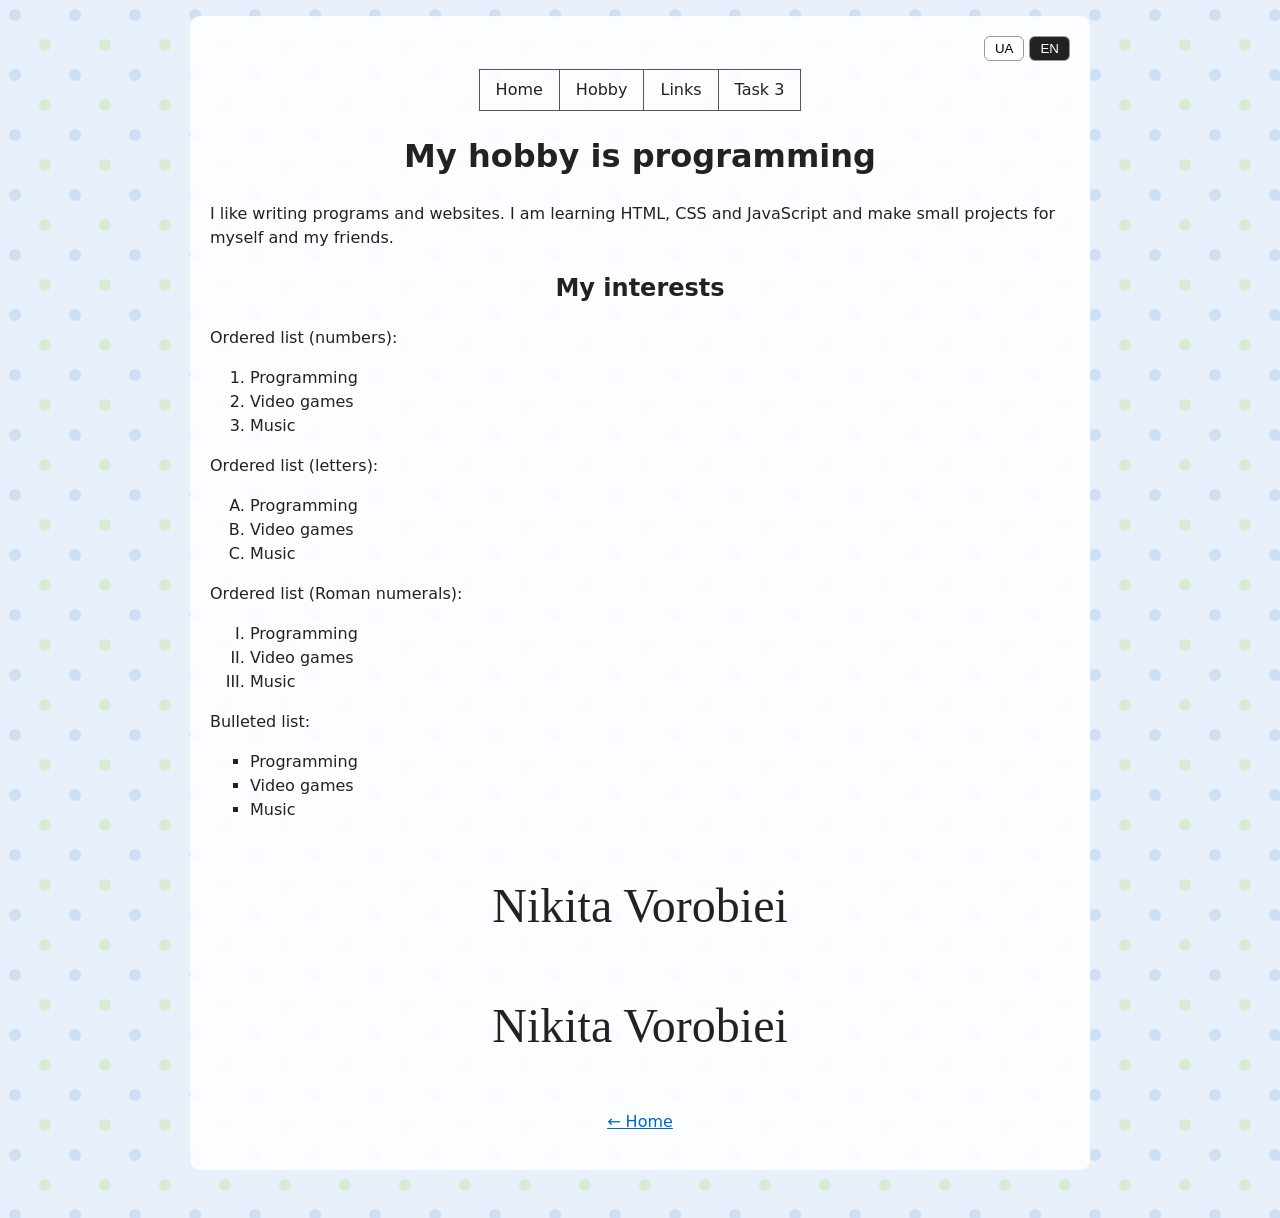
==== hobby.html @ 6f9ba2a3 "Practical work 1: index, hobby, links, task3 pages (UA/EN) Co-Authored-By: Claude Opus 5.5 <noreply@" ====
<!doctype html>
<html lang="uk">
<head>
<meta charset="utf-8">
<meta name="viewport" content="width=device-width, initial-scale=1">
<title>Hobby</title>
<link rel="stylesheet" href="style.css">
</head>
<body>
<main>
  <div class="lang"><button data-lang="uk">UA</button> <button data-lang="en">EN</button></div>

  <table class="menu"><tr>
    <td><a href="index.html"><span class="uk">Головна</span><span class="en">Home</span></a></td>
    <td><a href="hobby.html"><span class="uk">Хобі</span><span class="en">Hobby</span></a></td>
    <td><a href="links.html"><span class="uk">Посилання</span><span class="en">Links</span></a></td>
    <td><a href="task3.html"><span class="uk">Завдання 3</span><span class="en">Task 3</span></a></td>
  </tr></table>

  <h1 align="center"><span class="uk">Моє хобі — програмування</span><span class="en">My hobby is programming</span></h1>
  <p class="uk">Мені подобається писати програми й сайти. Я вчу HTML, CSS та JavaScript і роблю невеликі проєкти для себе та друзів.</p>
  <p class="en">I like writing programs and websites. I am learning HTML, CSS and JavaScript and make small projects for myself and my friends.</p>

  <h2><span class="uk">Мої інтереси</span><span class="en">My interests</span></h2>

  <p><span class="uk">Нумерований список (цифри):</span><span class="en">Ordered list (numbers):</span></p>
  <ol type="1">
    <li><span class="uk">Програмування</span><span class="en">Programming</span></li>
    <li><span class="uk">Комп'ютерні ігри</span><span class="en">Video games</span></li>
    <li><span class="uk">Музика</span><span class="en">Music</span></li>
  </ol>

  <p><span class="uk">Нумерований список (літери):</span><span class="en">Ordered list (letters):</span></p>
  <ol type="A">
    <li><span class="uk">Програмування</span><span class="en">Programming</span></li>
    <li><span class="uk">Комп'ютерні ігри</span><span class="en">Video games</span></li>
    <li><span class="uk">Музика</span><span class="en">Music</span></li>
  </ol>

  <p><span class="uk">Нумерований список (римські цифри):</span><span class="en">Ordered list (Roman numerals):</span></p>
  <ol type="I">
    <li><span class="uk">Програмування</span><span class="en">Programming</span></li>
    <li><span class="uk">Комп'ютерні ігри</span><span class="en">Video games</span></li>
    <li><span class="uk">Музика</span><span class="en">Music</span></li>
  </ol>

  <p><span class="uk">Маркований список:</span><span class="en">Bulleted list:</span></p>
  <ul type="square">
    <li><span class="uk">Програмування</span><span class="en">Programming</span></li>
    <li><span class="uk">Комп'ютерні ігри</span><span class="en">Video games</span></li>
    <li><span class="uk">Музика</span><span class="en">Music</span></li>
  </ul>

  <!-- Task 1: Wingdings and Webdings (work only where these fonts are installed, e.g. Windows) -->
  <p style="font-family: Wingdings; font-size: 48px; text-align: center;">Nikita Vorobiei</p>
  <p style="font-family: Webdings; font-size: 48px; text-align: center;">Nikita Vorobiei</p>

  <p style="text-align: center;"><a href="index.html"><span class="uk">← На головну</span><span class="en">← Home</span></a></p>
</main>
<script src="lang.js"></script>
</body>
</html>
---- style.css ----
html[lang="uk"] .en, html[lang="en"] .uk { display: none; }

body {
  margin: 0; padding: 16px 16px 48px;
  font-family: system-ui, sans-serif; line-height: 1.5;
  background: #fdf6e3 url("bg.svg"); color: #222;
}
main { max-width: 860px; margin: 0 auto; background: rgba(255,255,255,.88); padding: 20px; border-radius: 10px; }

.lang { text-align: right; margin-bottom: 8px; }
.lang button { background: #fff; border: 1px solid #999; border-radius: 6px; padding: 4px 10px; cursor: pointer; }
.lang button.on { background: #222; color: #fff; }

/* Table menu with hover */
table.menu { border-collapse: collapse; margin: 0 auto 20px; }
table.menu td { border: 1px solid #555; padding: 0; }
table.menu a { display: block; padding: 8px 16px; color: #222; text-decoration: none; }
table.menu td:hover { background: #2a6; }
table.menu td:hover a { color: #fff; }

a { color: #06c; }
a:hover { color: #d00; }

h1, h2 { text-align: center; }
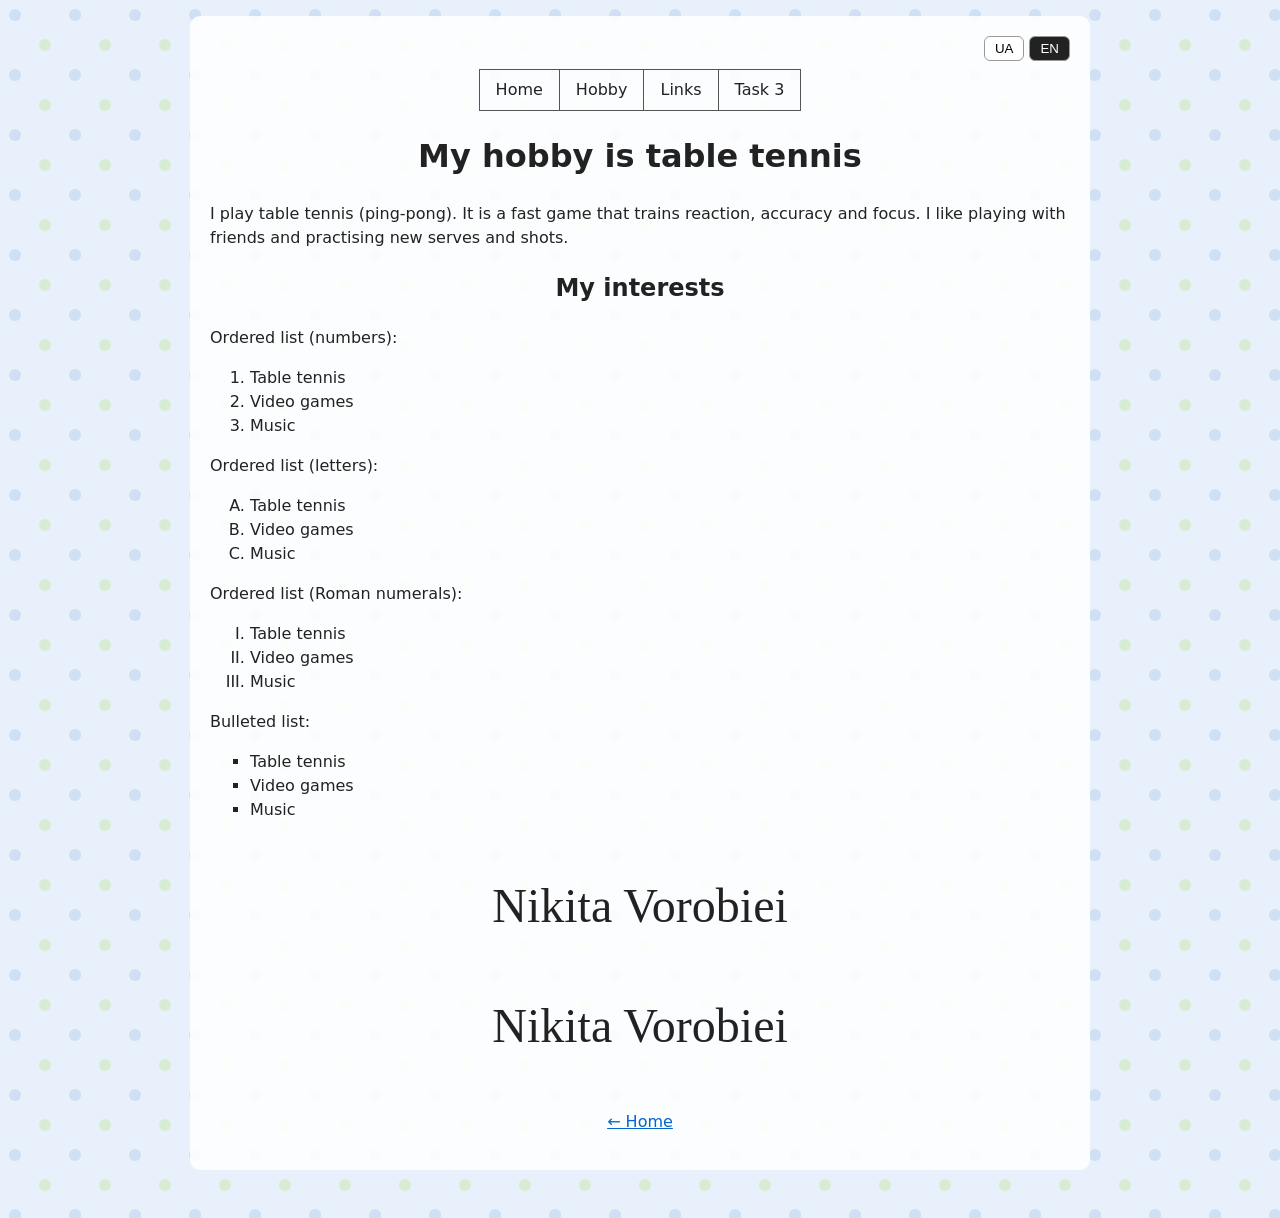
==== commit a1ea2017: "Real photo, hobby: table tennis Co-Authored-By: Claude Opus 5.5 <noreply@anthropic.com>" ====
--- a/hobby.html
+++ b/hobby.html
@@ -17,36 +17,36 @@
     <td><a href="task3.html"><span class="uk">Завдання 3</span><span class="en">Task 3</span></a></td>
   </tr></table>
 
-  <h1 align="center"><span class="uk">Моє хобі — програмування</span><span class="en">My hobby is programming</span></h1>
-  <p class="uk">Мені подобається писати програми й сайти. Я вчу HTML, CSS та JavaScript і роблю невеликі проєкти для себе та друзів.</p>
-  <p class="en">I like writing programs and websites. I am learning HTML, CSS and JavaScript and make small projects for myself and my friends.</p>
+  <h1 align="center"><span class="uk">Моє хобі — настільний теніс</span><span class="en">My hobby is table tennis</span></h1>
+  <p class="uk">Я граю в настільний теніс (пінг-понг). Це швидка гра, яка тренує реакцію, точність і витримку. Мені подобається грати з друзями й відпрацьовувати нові подачі та удари.</p>
+  <p class="en">I play table tennis (ping-pong). It is a fast game that trains reaction, accuracy and focus. I like playing with friends and practising new serves and shots.</p>
 
   <h2><span class="uk">Мої інтереси</span><span class="en">My interests</span></h2>
 
   <p><span class="uk">Нумерований список (цифри):</span><span class="en">Ordered list (numbers):</span></p>
   <ol type="1">
-    <li><span class="uk">Програмування</span><span class="en">Programming</span></li>
+    <li><span class="uk">Настільний теніс</span><span class="en">Table tennis</span></li>
     <li><span class="uk">Комп'ютерні ігри</span><span class="en">Video games</span></li>
     <li><span class="uk">Музика</span><span class="en">Music</span></li>
   </ol>
 
   <p><span class="uk">Нумерований список (літери):</span><span class="en">Ordered list (letters):</span></p>
   <ol type="A">
-    <li><span class="uk">Програмування</span><span class="en">Programming</span></li>
+    <li><span class="uk">Настільний теніс</span><span class="en">Table tennis</span></li>
     <li><span class="uk">Комп'ютерні ігри</span><span class="en">Video games</span></li>
     <li><span class="uk">Музика</span><span class="en">Music</span></li>
   </ol>
 
   <p><span class="uk">Нумерований список (римські цифри):</span><span class="en">Ordered list (Roman numerals):</span></p>
   <ol type="I">
-    <li><span class="uk">Програмування</span><span class="en">Programming</span></li>
+    <li><span class="uk">Настільний теніс</span><span class="en">Table tennis</span></li>
     <li><span class="uk">Комп'ютерні ігри</span><span class="en">Video games</span></li>
     <li><span class="uk">Музика</span><span class="en">Music</span></li>
   </ol>
 
   <p><span class="uk">Маркований список:</span><span class="en">Bulleted list:</span></p>
   <ul type="square">
-    <li><span class="uk">Програмування</span><span class="en">Programming</span></li>
+    <li><span class="uk">Настільний теніс</span><span class="en">Table tennis</span></li>
     <li><span class="uk">Комп'ютерні ігри</span><span class="en">Video games</span></li>
     <li><span class="uk">Музика</span><span class="en">Music</span></li>
   </ul>
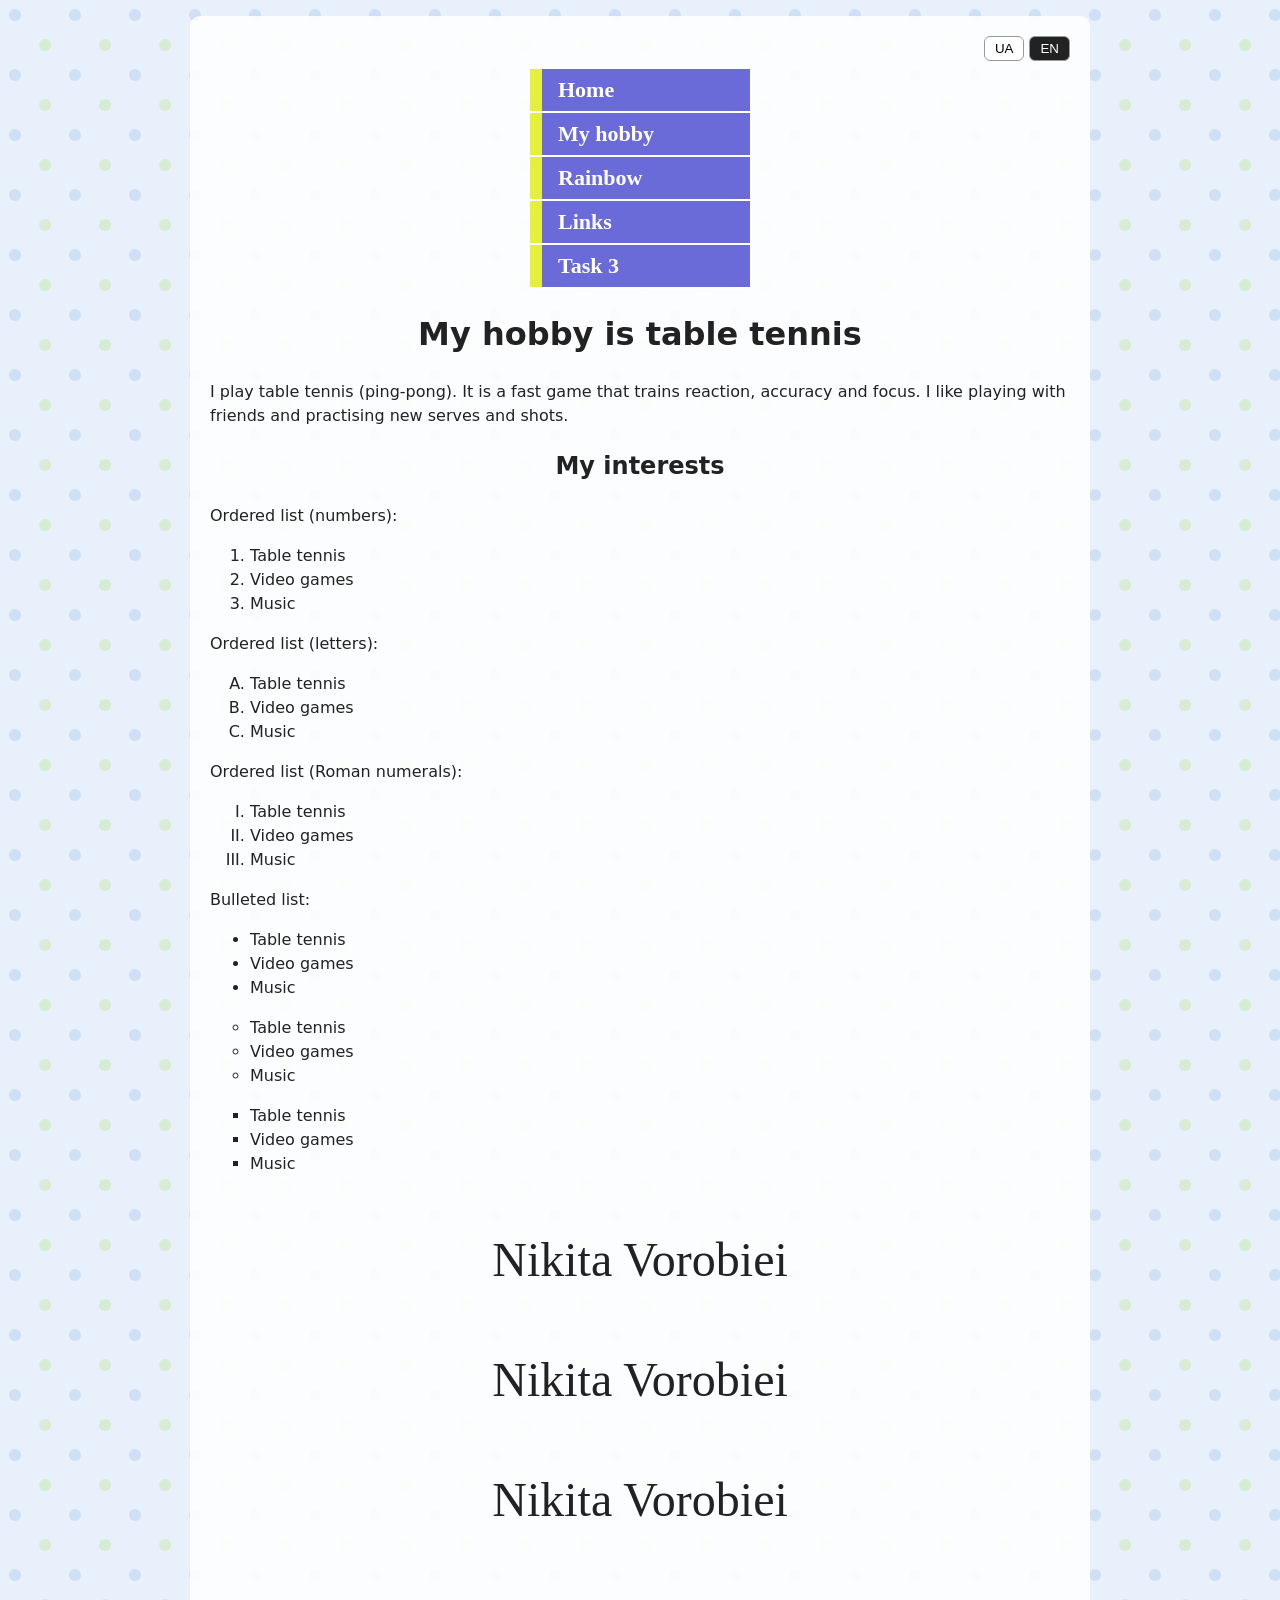
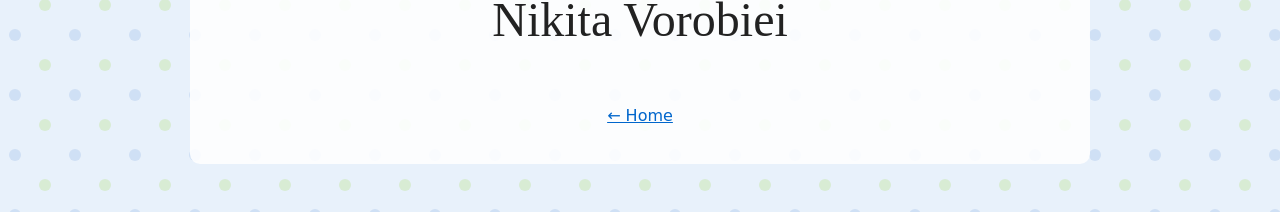
==== commit 384e90fc: "Match the assignment: rainbow page, vertical table menu, photo x2/÷2, 2017-2021 chart, axes image, W" ====
--- a/hobby.html
+++ b/hobby.html
@@ -10,12 +10,7 @@
 <main>
   <div class="lang"><button data-lang="uk">UA</button> <button data-lang="en">EN</button></div>
 
-  <table class="menu"><tr>
-    <td><a href="index.html"><span class="uk">Головна</span><span class="en">Home</span></a></td>
-    <td><a href="hobby.html"><span class="uk">Хобі</span><span class="en">Hobby</span></a></td>
-    <td><a href="links.html"><span class="uk">Посилання</span><span class="en">Links</span></a></td>
-    <td><a href="task3.html"><span class="uk">Завдання 3</span><span class="en">Task 3</span></a></td>
-  </tr></table>
+  <table class="menu"></table>
 
   <h1 align="center"><span class="uk">Моє хобі — настільний теніс</span><span class="en">My hobby is table tennis</span></h1>
   <p class="uk">Я граю в настільний теніс (пінг-понг). Це швидка гра, яка тренує реакцію, точність і витримку. Мені подобається грати з друзями й відпрацьовувати нові подачі та удари.</p>
@@ -45,6 +40,16 @@
   </ol>
 
   <p><span class="uk">Маркований список:</span><span class="en">Bulleted list:</span></p>
+  <ul type="disc">
+    <li><span class="uk">Настільний теніс</span><span class="en">Table tennis</span></li>
+    <li><span class="uk">Комп'ютерні ігри</span><span class="en">Video games</span></li>
+    <li><span class="uk">Музика</span><span class="en">Music</span></li>
+  </ul>
+  <ul type="circle">
+    <li><span class="uk">Настільний теніс</span><span class="en">Table tennis</span></li>
+    <li><span class="uk">Комп'ютерні ігри</span><span class="en">Video games</span></li>
+    <li><span class="uk">Музика</span><span class="en">Music</span></li>
+  </ul>
   <ul type="square">
     <li><span class="uk">Настільний теніс</span><span class="en">Table tennis</span></li>
     <li><span class="uk">Комп'ютерні ігри</span><span class="en">Video games</span></li>
@@ -53,10 +58,13 @@
 
   <!-- Task 1: Wingdings and Webdings (work only where these fonts are installed, e.g. Windows) -->
   <p style="font-family: Wingdings; font-size: 48px; text-align: center;">Nikita Vorobiei</p>
+  <p style="font-family: 'Wingdings 2'; font-size: 48px; text-align: center;">Nikita Vorobiei</p>
+  <p style="font-family: 'Wingdings 3'; font-size: 48px; text-align: center;">Nikita Vorobiei</p>
   <p style="font-family: Webdings; font-size: 48px; text-align: center;">Nikita Vorobiei</p>
 
   <p style="text-align: center;"><a href="index.html"><span class="uk">← На головну</span><span class="en">← Home</span></a></p>
 </main>
+<script src="menu.js"></script>
 <script src="lang.js"></script>
 </body>
 </html>
--- a/style.css
+++ b/style.css
@@ -11,12 +11,14 @@
 .lang button { background: #fff; border: 1px solid #999; border-radius: 6px; padding: 4px 10px; cursor: pointer; }
 .lang button.on { background: #222; color: #fff; }
 
-/* Table menu with hover */
-table.menu { border-collapse: collapse; margin: 0 auto 20px; }
-table.menu td { border: 1px solid #555; padding: 0; }
-table.menu a { display: block; padding: 8px 16px; color: #222; text-decoration: none; }
-table.menu td:hover { background: #2a6; }
-table.menu td:hover a { color: #fff; }
+/* Vertical table menu, row highlight on hover */
+table.menu { border-collapse: collapse; margin: 0 auto 20px; min-width: 220px; }
+table.menu td { padding: 0; border-bottom: 2px solid #fff; }
+table.menu td.mark { width: 12px; background: #e6f03c; }
+table.menu tr { background: #6a6ad8; }
+table.menu tr:hover { background: #e05a5a; }
+table.menu tr:hover td.mark { background: #111; }
+table.menu a { display: block; padding: 8px 16px; color: #fff; font: bold 22px Georgia, serif; text-decoration: none; }
 
 a { color: #06c; }
 a:hover { color: #d00; }
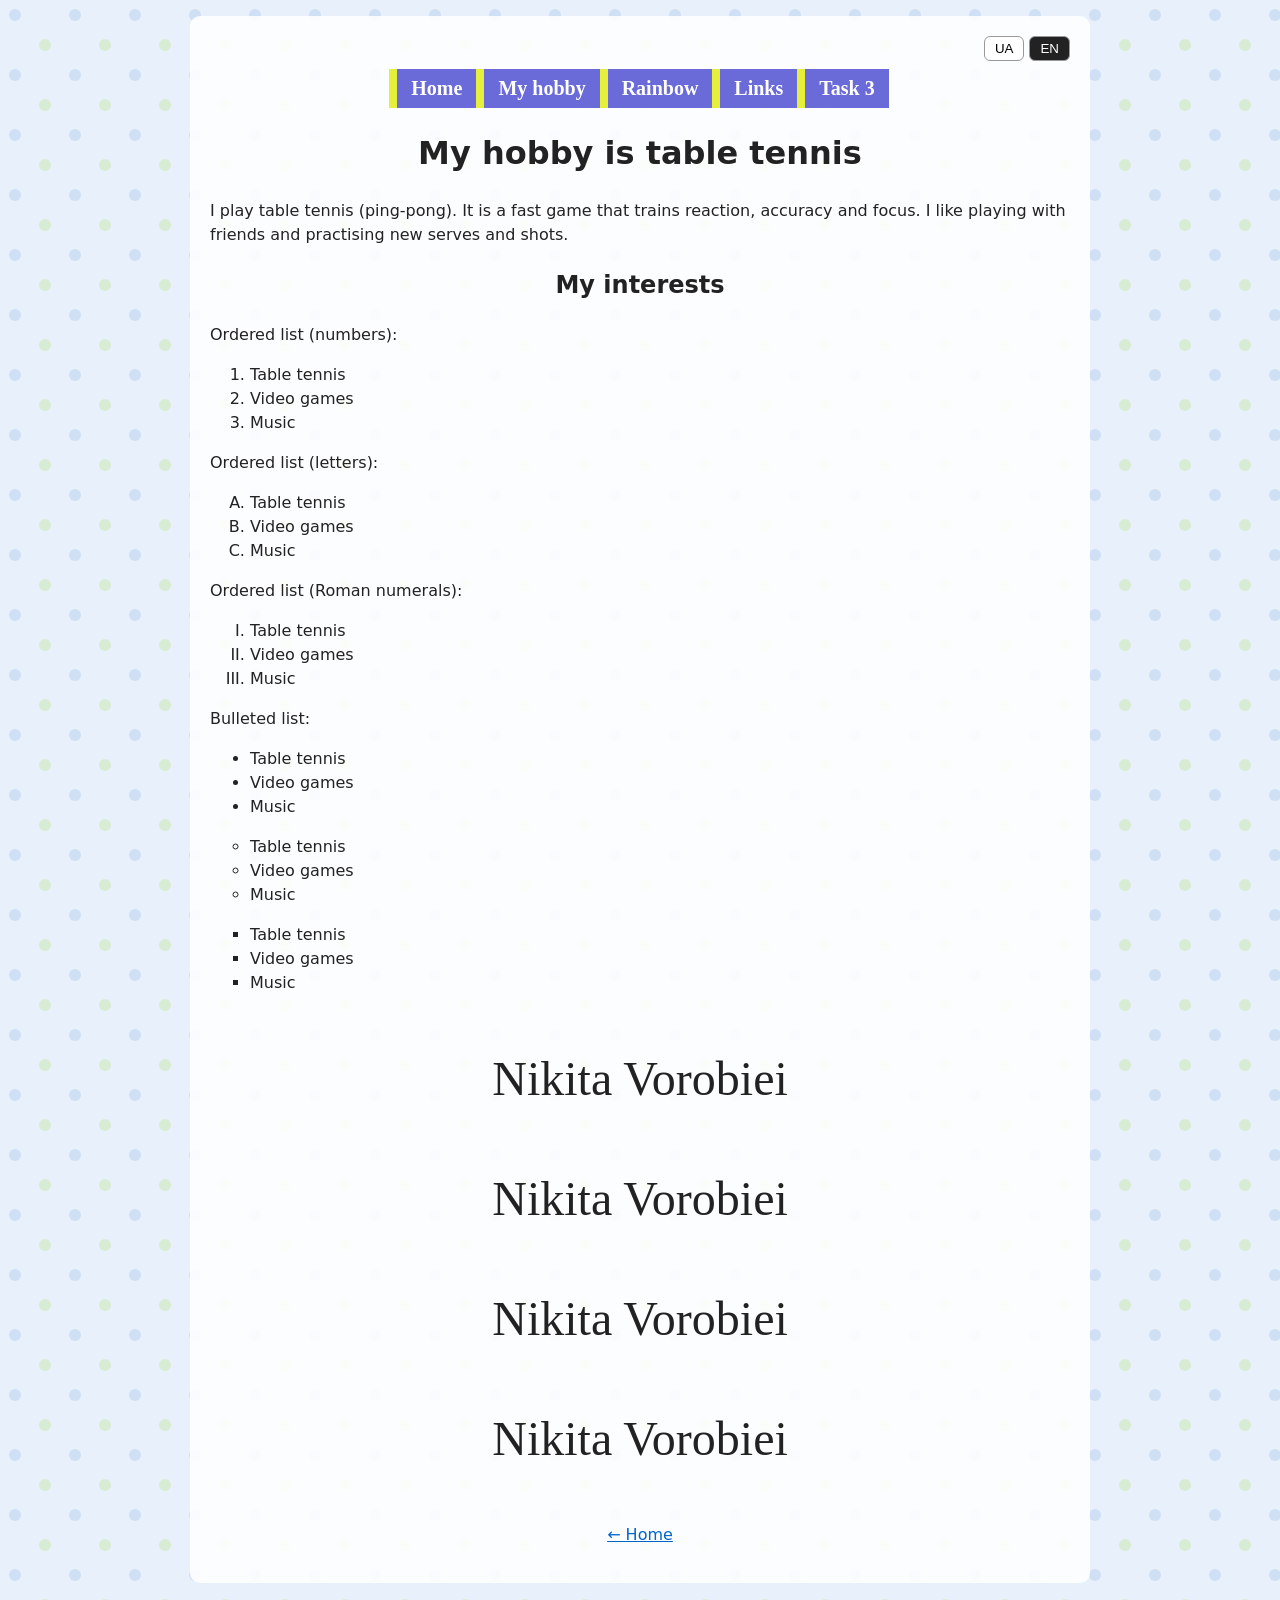
==== commit 64b7a623: "Static menu table in HTML, photo captions, hover comments Co-Authored-By: Claude Opus 5.5 <noreply@a" ====
--- a/hobby.html
+++ b/hobby.html
@@ -10,7 +10,16 @@
 <main>
   <div class="lang"><button data-lang="uk">UA</button> <button data-lang="en">EN</button></div>
 
-  <table class="menu"></table>
+  <!-- Task 3.4: navigation menu as a table, :hover highlight in style.css -->
+  <table class="menu">
+    <tr>
+      <td><a href="index.html"><span class="uk">Головна</span><span class="en">Home</span></a></td>
+      <td><a href="hobby.html"><span class="uk">Моє хобі</span><span class="en">My hobby</span></a></td>
+      <td><a href="rainbow.html"><span class="uk">Веселка</span><span class="en">Rainbow</span></a></td>
+      <td><a href="links.html"><span class="uk">Посилання</span><span class="en">Links</span></a></td>
+      <td><a href="task3.html"><span class="uk">Завдання 3</span><span class="en">Task 3</span></a></td>
+    </tr>
+  </table>
 
   <h1 align="center"><span class="uk">Моє хобі — настільний теніс</span><span class="en">My hobby is table tennis</span></h1>
   <p class="uk">Я граю в настільний теніс (пінг-понг). Це швидка гра, яка тренує реакцію, точність і витримку. Мені подобається грати з друзями й відпрацьовувати нові подачі та удари.</p>
@@ -64,7 +73,6 @@
 
   <p style="text-align: center;"><a href="index.html"><span class="uk">← На головну</span><span class="en">← Home</span></a></p>
 </main>
-<script src="menu.js"></script>
 <script src="lang.js"></script>
 </body>
 </html>
--- a/style.css
+++ b/style.css
@@ -3,7 +3,7 @@
 body {
   margin: 0; padding: 16px 16px 48px;
   font-family: system-ui, sans-serif; line-height: 1.5;
-  background: #fdf6e3 url("bg.svg"); color: #222;
+  background: #fdf6e3 url("bg.svg"); color: #222; /* Task 2.6: graphic background */
 }
 main { max-width: 860px; margin: 0 auto; background: rgba(255,255,255,.88); padding: 20px; border-radius: 10px; }
 
@@ -11,16 +11,16 @@
 .lang button { background: #fff; border: 1px solid #999; border-radius: 6px; padding: 4px 10px; cursor: pointer; }
 .lang button.on { background: #222; color: #fff; }
 
-/* Vertical table menu, row highlight on hover */
-table.menu { border-collapse: collapse; margin: 0 auto 20px; min-width: 220px; }
-table.menu td { padding: 0; border-bottom: 2px solid #fff; }
-table.menu td.mark { width: 12px; background: #e6f03c; }
-table.menu tr { background: #6a6ad8; }
-table.menu tr:hover { background: #e05a5a; }
-table.menu tr:hover td.mark { background: #111; }
-table.menu a { display: block; padding: 8px 16px; color: #fff; font: bold 22px Georgia, serif; text-decoration: none; }
+/* Horizontal table menu, item highlight on hover */
+table.menu { border-collapse: collapse; margin: 0 auto 20px; }
+table.menu td { padding: 0; background: #6a6ad8; border-left: 8px solid #e6f03c; border-right: 2px solid #fff; }
+table.menu td:hover { background: #e05a5a; border-left-color: #111; }
+table.menu a:hover { color: #fff; background: none; }
+table.menu a { display: block; padding: 8px 14px; color: #fff; font: bold 20px Georgia, serif; text-decoration: none; white-space: nowrap; }
+@media (max-width: 640px) { table.menu a { font-size: 14px; padding: 6px 8px; } }
 
+/* Task 3.3: link highlight on hover, whole site */
 a { color: #06c; }
-a:hover { color: #d00; }
+a:hover { color: #d00; background: #ffef9e; }
 
 h1, h2 { text-align: center; }
